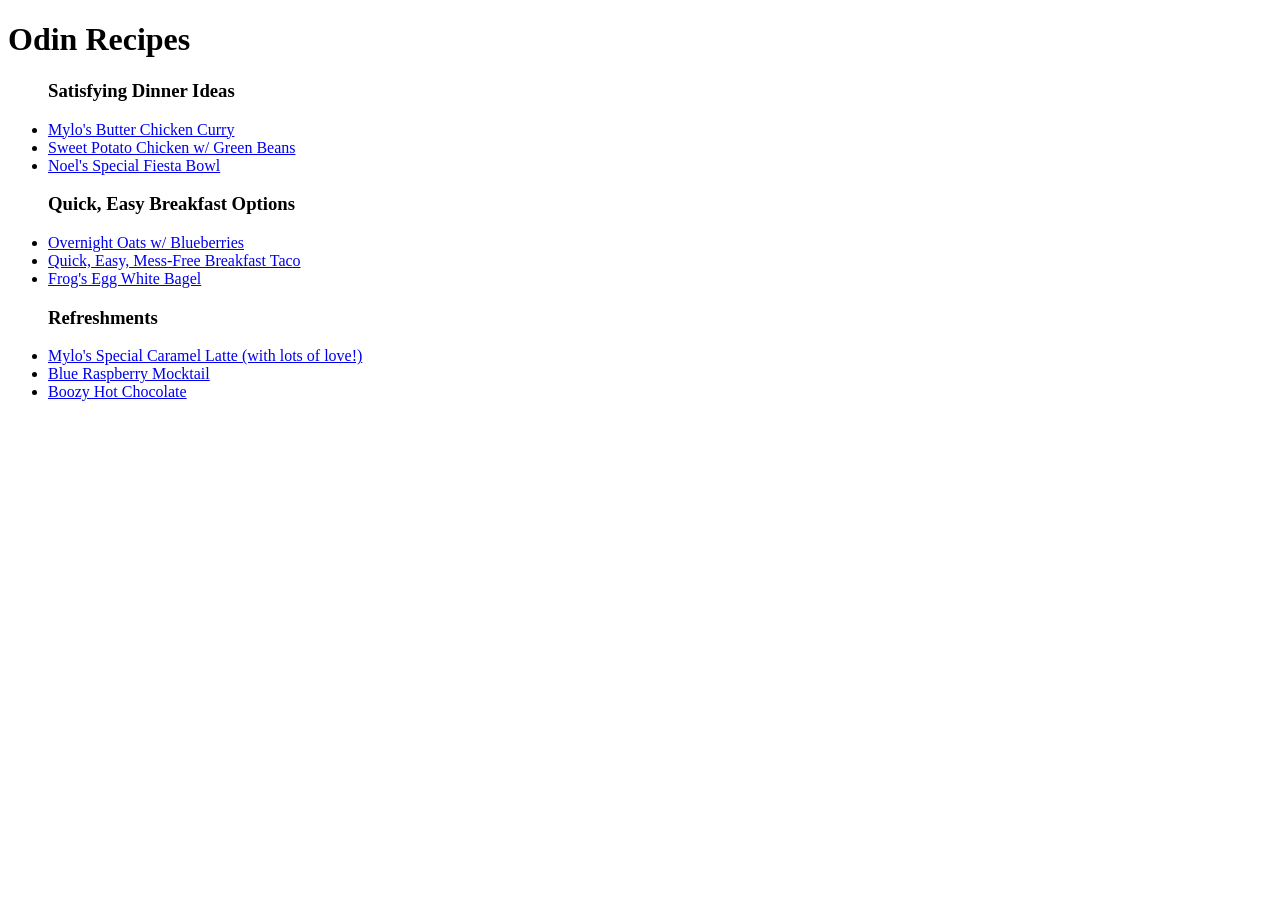
==== index.html @ 9bece31b "Submitting basic HTML code of recipe website HTML code is implemented. CSS and JS will come at a lat" ====
<!DOCTYPE html>
<html lang="en">
<head>
    <meta charset="UTF-8">
    <meta name="viewport" content="width=device-width, initial-scale=1.0">
    <title>Document</title>
</head>
<body>
    <h1>Odin Recipes</h1>
    <ul>
        <h3>Satisfying Dinner Ideas</h3>
        <li><a href="recipes/curry.html">Mylo's Butter Chicken Curry</a></li>
        <li><a href="recipes/sweet-pot-chicken.html">Sweet Potato Chicken w/ Green Beans</a></li>
        <li><a href="recipes/fiesta-bowl.html">Noel's Special Fiesta Bowl</a></li>
        
        <h3>Quick, Easy Breakfast Options</h3>
        <li><a href="recipes/overnight-oats.html">Overnight Oats w/ Blueberries</a></li>
        <li><a href="recipes/quick-breakfast-taco.html">Quick, Easy, Mess-Free Breakfast Taco</a></li>
        <li><a href="recipes/egg-white-sandwich.html">Frog's Egg White Bagel</a></li>
        
        <h3>Refreshments</h3>
        <li><a href="recipes/caramel-latte.html">Mylo's Special Caramel Latte (with lots of love!)</a></li>
        <li><a href="recipes/bluerasp-mocktail.html">Blue Raspberry Mocktail</a></li>
        <li><a href="recipes/boozy-hot-chocolate.html">Boozy Hot Chocolate</a></li>
        
    </ul>

</body>
</html>
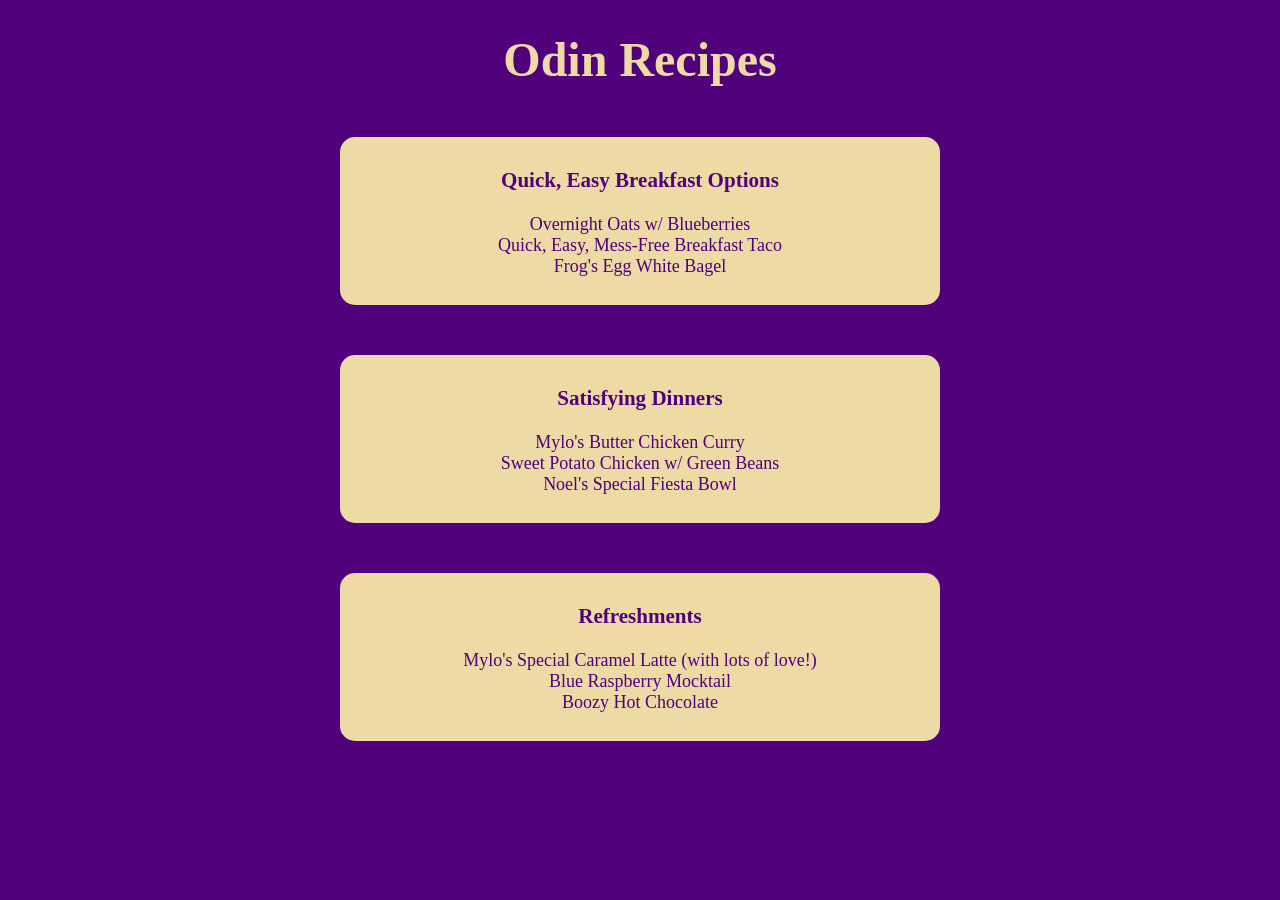
==== commit c521bfd2: "Added some CSS to these files. Specifically home page Recipe pages will be completed at a later date" ====
--- a/index.html
+++ b/index.html
@@ -3,27 +3,39 @@
 <head>
     <meta charset="UTF-8">
     <meta name="viewport" content="width=device-width, initial-scale=1.0">
+    <link rel="stylesheet" href="style.css">
     <title>Document</title>
 </head>
 <body>
-    <h1>Odin Recipes</h1>
-    <ul>
-        <h3>Satisfying Dinner Ideas</h3>
-        <li><a href="recipes/curry.html">Mylo's Butter Chicken Curry</a></li>
-        <li><a href="recipes/sweet-pot-chicken.html">Sweet Potato Chicken w/ Green Beans</a></li>
-        <li><a href="recipes/fiesta-bowl.html">Noel's Special Fiesta Bowl</a></li>
-        
-        <h3>Quick, Easy Breakfast Options</h3>
-        <li><a href="recipes/overnight-oats.html">Overnight Oats w/ Blueberries</a></li>
-        <li><a href="recipes/quick-breakfast-taco.html">Quick, Easy, Mess-Free Breakfast Taco</a></li>
-        <li><a href="recipes/egg-white-sandwich.html">Frog's Egg White Bagel</a></li>
-        
-        <h3>Refreshments</h3>
-        <li><a href="recipes/caramel-latte.html">Mylo's Special Caramel Latte (with lots of love!)</a></li>
-        <li><a href="recipes/bluerasp-mocktail.html">Blue Raspberry Mocktail</a></li>
-        <li><a href="recipes/boozy-hot-chocolate.html">Boozy Hot Chocolate</a></li>
-        
-    </ul>
+    <div class="heading-container">
+        <h1>Odin Recipes</h1>
+    </div>
+    
+    <div class="breakfast-list">
+        <h3 class="breakfast-heading">Quick, Easy Breakfast Options</h3>
+        <ul>
+            <li><a href="recipes/overnight-oats.html">Overnight Oats w/ Blueberries</a></li>
+            <li><a href="recipes/quick-breakfast-taco.html">Quick, Easy, Mess-Free Breakfast Taco</a></li>
+            <li><a href="recipes/egg-white-sandwich.html">Frog's Egg White Bagel</a></li>
+        </ul>
+    </div>
+    <div class="dinner-list">
+        <h3 class="dinner-heading">Satisfying Dinners</h3>
+        <ul>
+            <li><a href="recipes/curry.html">Mylo's Butter Chicken Curry</a></li>
+            <li><a href="recipes/sweet-pot-chicken.html">Sweet Potato Chicken w/ Green Beans</a></li>
+            <li><a href="recipes/fiesta-bowl.html">Noel's Special Fiesta Bowl</a></li>
+        </ul>
+    </div>
+    <div class="refreshment-list">
+        <h3 class="refreshment-heading">Refreshments</h3>
+        <ul>
+            <li><a href="recipes/caramel-latte.html">Mylo's Special Caramel Latte (with lots of love!)</a></li>
+            <li><a href="recipes/bluerasp-mocktail.html">Blue Raspberry Mocktail</a></li>
+            <li><a href="recipes/boozy-hot-chocolate.html">Boozy Hot Chocolate</a></li>
+        </ul>
+    </div>
+    
 
 </body>
 </html>
--- a/style.css
+++ b/style.css
@@ -0,0 +1,48 @@
+* {
+    box-sizing: border-box;
+}
+
+body {
+    background-color: #51017c;
+    color: #EEDAA5;
+}
+
+ul {
+    list-style-type: none;
+    padding: 0;
+}
+
+a:link,
+a:visited {
+    color: #51017C;
+    text-decoration: none;
+}
+
+a:hover {
+    color: #B9379D;
+}
+
+.heading-container {
+    text-align: center;
+    font-size: 24px;
+}
+
+.breakfast-heading,
+.dinner-heading,
+.refreshment-heading {
+    text-align: center;
+}
+
+.breakfast-list,
+.dinner-list,
+.refreshment-list {
+    color: #51017C;
+    font-size: 18px;
+    text-align: center;
+    justify-content: center;
+    width: 600px;
+    border-radius: 15px;
+    background-color: #EEDAA5;
+    margin: 50px auto;
+    padding: 10px 10px;
+}
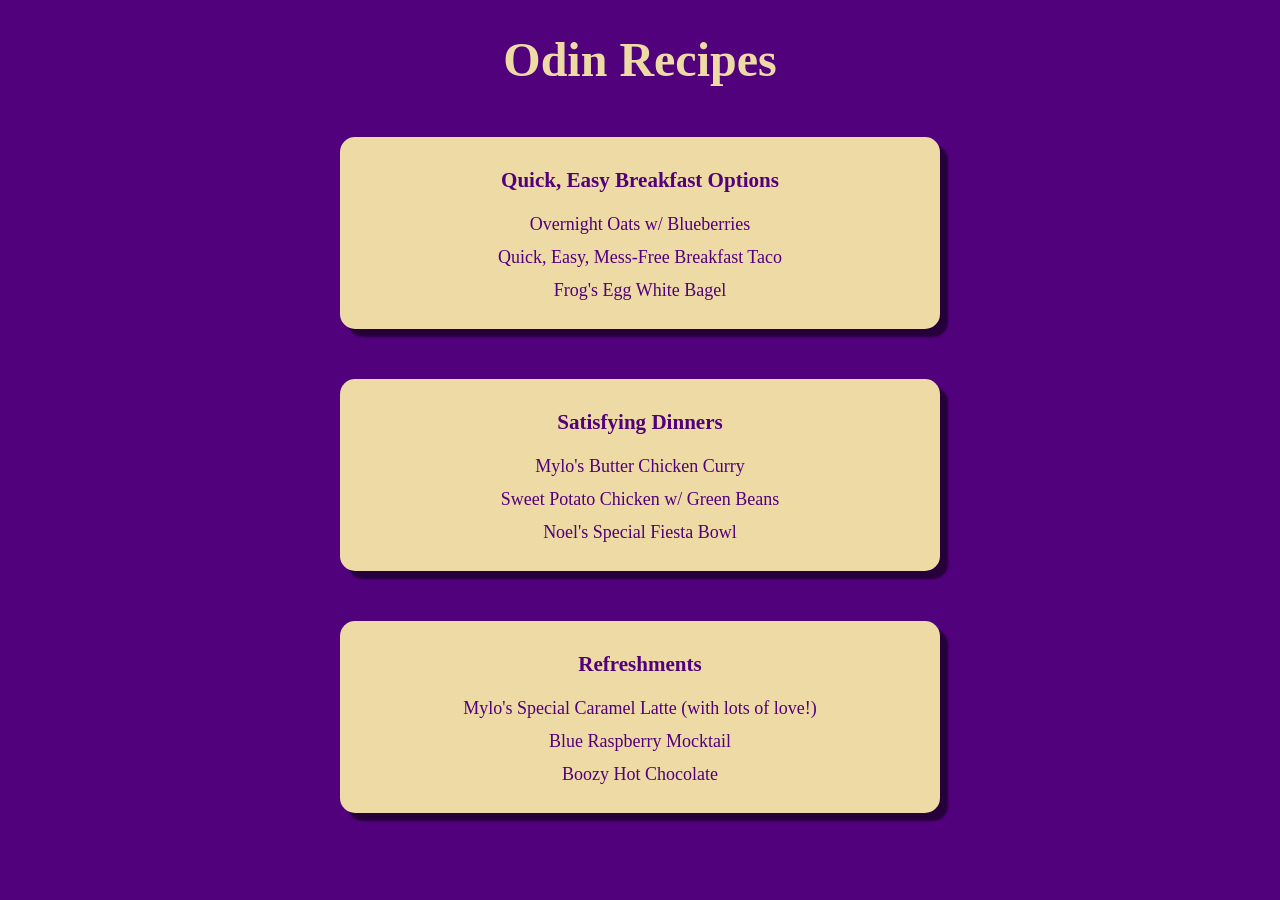
==== commit c21fdc4c: "Word and passage tweaks in both README and index.html style.css has been worked on to provide styliz" ====
--- a/index.html
+++ b/index.html
@@ -4,7 +4,7 @@
     <meta charset="UTF-8">
     <meta name="viewport" content="width=device-width, initial-scale=1.0">
     <link rel="stylesheet" href="style.css">
-    <title>Document</title>
+    <title>Odin Recipes</title>
 </head>
 <body>
     <div class="heading-container">
--- a/style.css
+++ b/style.css
@@ -8,8 +8,20 @@
 }
 
 ul {
+    display: block;
     list-style-type: none;
     padding: 0;
+}
+
+li + li {
+    margin-top: 12px;
+}
+
+img {
+    max-width: 100%;
+    height: auto;
+    display: block;
+    margin: auto;
 }
 
 a:link,
@@ -21,6 +33,8 @@
 a:hover {
     color: #B9379D;
 }
+
+/* Home Page CSS */
 
 .heading-container {
     text-align: center;
@@ -45,4 +59,63 @@
     background-color: #EEDAA5;
     margin: 50px auto;
     padding: 10px 10px;
+    box-shadow: 8px 8px 2px #00000086;
+}
+
+/* Recipe Page CSS */
+
+.recipe-header-container .heading {
+    color: #51017C;
+    font-size: 50px;
+    text-align: center;
+    width: 600px;
+    border-radius: 15px;
+    background-color: #EEDAA5;
+    margin: 30px auto;
+    padding: 10px 10px;
+    box-shadow: 8px 8px 2px #00000086;
+}
+
+.recipe-header-container .heading-author {
+    font-size: 26px;
+    text-align: center;
+    margin: 10px auto 50px;
+}
+
+.recipe-steps-container .recipe-image {
+    height: auto;
+    width: 250px;
+    border-radius: 15px;
+}
+
+.recipe-steps-container .recipe-steps {
+    color: #51017C;
+    font-size: 23px;
+    text-align: center;
+    width: 600px;
+    border-radius: 15px;
+    background-color: #EEDAA5;
+    margin: 30px auto;
+    padding: 10px 10px;
+    box-shadow: 8px 8px 2px #00000086;
+}
+
+
+
+
+
+.home-page-button {
+    font-size: 24px;
+    color: #51017C;
+    background-color: #EEDAA5;
+    text-align: center;
+    border-radius: 15px;
+    width: 318px;
+    padding: 15px 15px;
+    
+}
+
+.recipe-footer-container {
+    text-align: center;
+    margin-top: 50px;
 }
